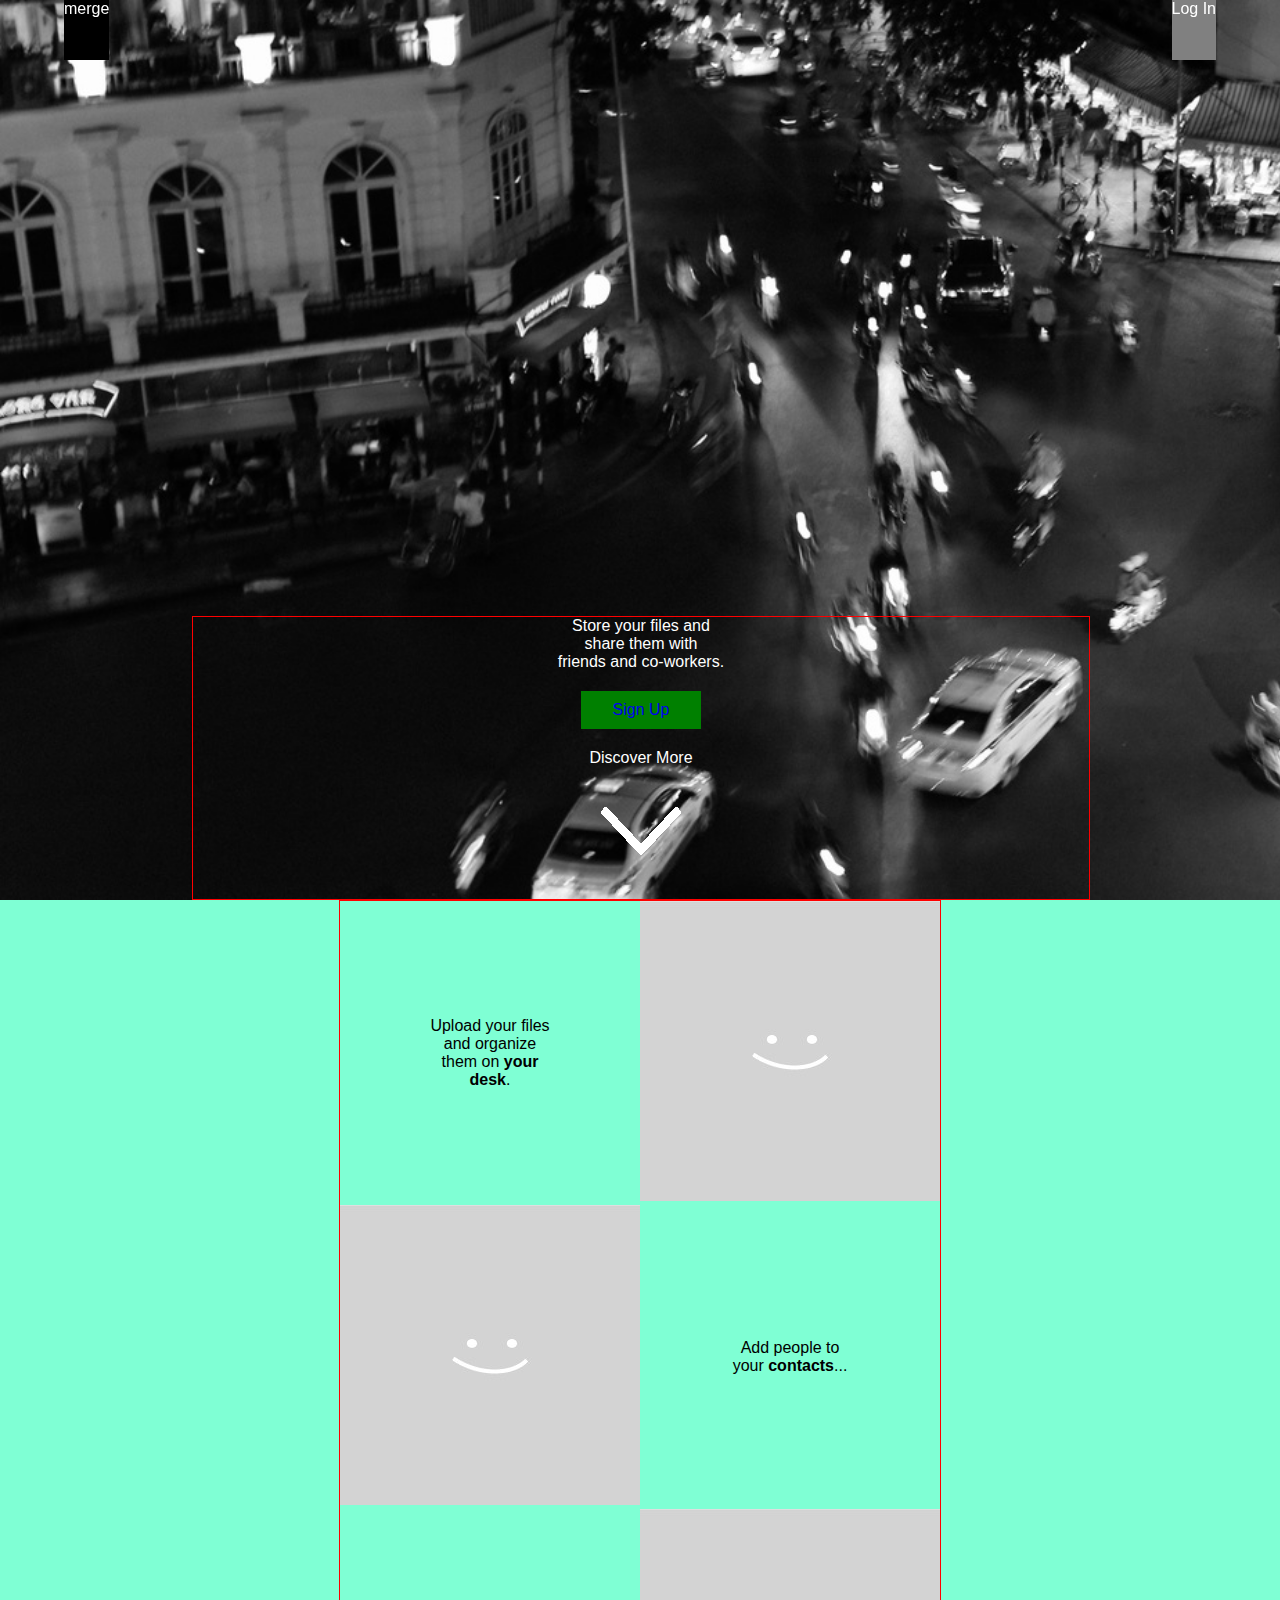
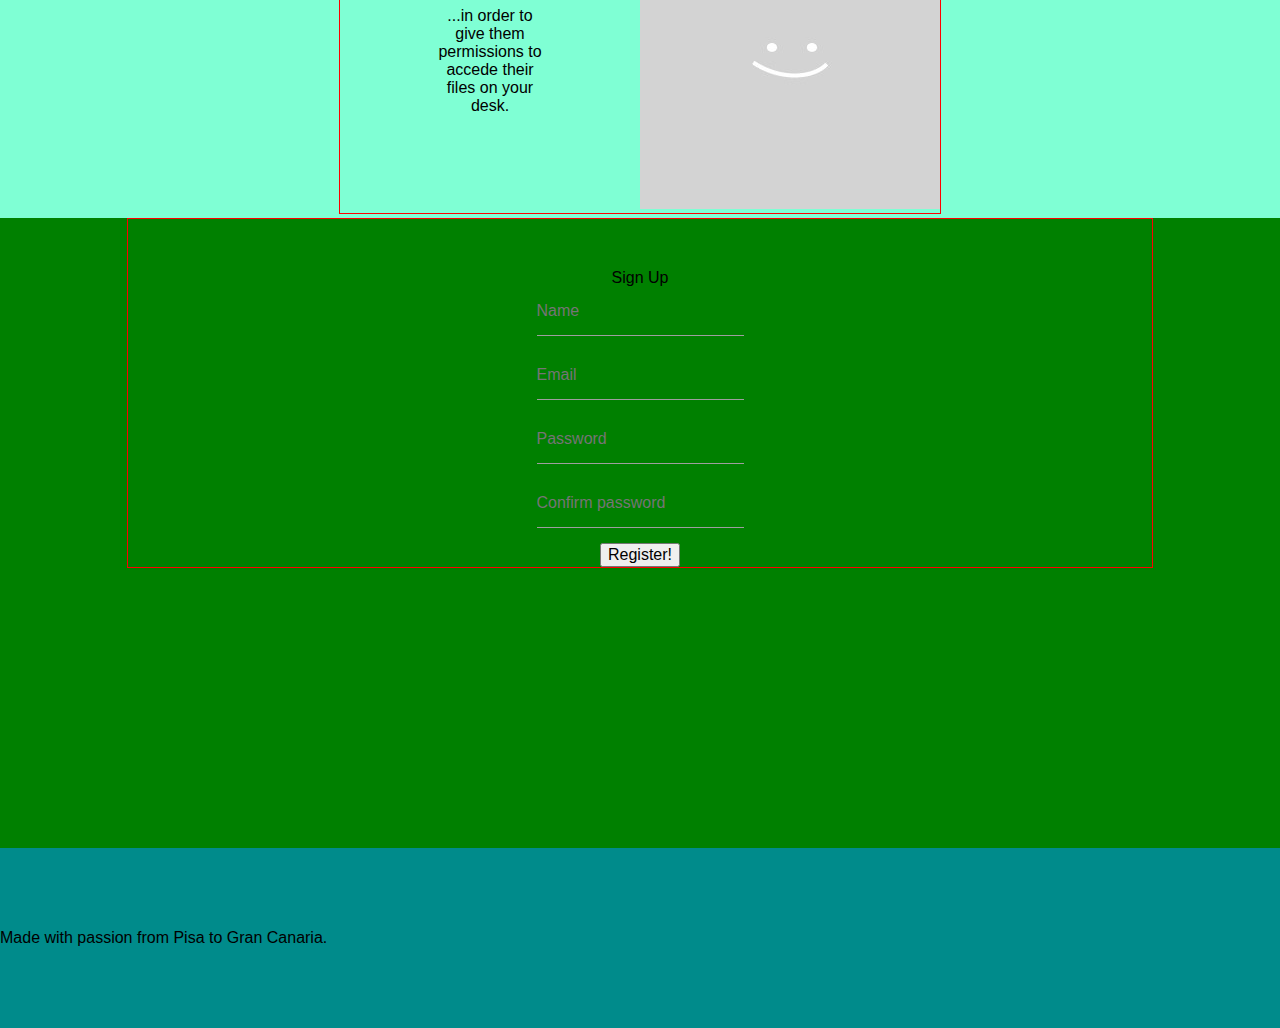
==== index.html @ 8827e7d5 "Implemented the first structure of the home." ====
<!DOCTYPE html>
<html>
	
	<head>
		<meta charset="utf-8">
		<title>Merge</title>
		
		<link rel="stylesheet" type="text/css" href="css/style.css">
		<script src="client.js" type="text/javascript"></script><!-- just in order to work with Flujd, an npm package for live programming -->
		<script src="js/app.js"></script>
	</head>
	
	<body>
		<header id="header">
			<span id="logo">merge</span>
			<span id="login">Log In</span>
		</header>
		<section id="section_1">
			<div id="container_1">
					Store your files and<br>share them with<br>friends and co-workers.
					<a id="sign_up" href="#section_3">Sign Up</a>
					<a id="discover" href="#section_2">
						Discover More<br>
						<img src="/assets/img/down_arrow.png" alt="Down Arrow">
					</a>
			</div>
		</section>
		<section id="section_2">
			<span id="container_2">
				<table>
					<tr>
						<td class="left_elem">Upload your files<br>and organize<br>them on <b>your<br>desk</b>.</td>
						<td class="right_elem">
							<img src="/assets/img/missing_img.jpg" alt="Missing Img">
						</td>
					</tr>
					<tr>
						<td class="left_elem">
							<img src="/assets/img/missing_img.jpg" alt="Missing Img">
						</td>
						<td class="right_elem">Add people to<br>your <b>contacts</b>...</td>
					</tr>
					<tr>
						<td class="left_elem">...in order to<br>give them<br>permissions to<br>accede their<br>files on your<br>desk.</td>
						<td class="right_elem">
							<img src="/assets/img/missing_img.jpg" alt="Missing Img">
						</td>
					</tr>
				</table>
			</span>
		</section>
		<section id="section_3">
			<span id="container_3">
				Sign Up
				<form action="http://signup.php" method="POST">
					<div class="input-field">
						<input class="validate" id="username" type="text" placeholder="Name">
					</div>
					<div class="input-field">
						<input class="validate" id="email" type="email" placeholder="Email">
					</div>
					<div class="input-field">
						<input class="validate" id="pass" type="password" placeholder="Password">
					</div>
					<div class="input-field">
						<input class="validate" id="confirm_pass" type="password" placeholder="Confirm password">
					</div>
					
					<button type="submit" id="submit">Register!</button>
				</form>
			</span>
		</section>
		<footer>
			<span id="footer_content">Made with passion from Pisa to Gran Canaria.</span>
		</footer>
	</body>
	
</html>
---- css/style.css ----
@import 'normalize.css';

html,
body{
    height: 100%;
	width: 100%;
    z-index: 1;
}

input{
	-webkit-appearance: textfield;
	-moz-appearance: textfield;
	
	background-color: transparent;
    border: none;
    border-bottom: 1px solid #9e9e9e;
    border-radius: 0;
    outline: none;
    height: 3rem;
	
	font-size: 1rem;
    margin: 0 0 15px 0;
    padding: 0;
    box-shadow: none;
}

header{
	width: 100%;
	height: 60px;
	background-color: transparent;
	color: white;
	position: fixed;
	z-index: 100;
}

.colored_header{
	background-color: dimgray;
}

#logo{
	height: inherit;
	display: inline-block;
	margin-left:5%;
	background-color: black;
}

#login {
	height: inherit;
	display: inline-block;
	margin-right: 5%;	
	float: right;
	background-color: gray;
}

section{
	position: relative;
    width: 100%;
    text-align: center;
	z-index: 50;
}

#section_1{
	height: 100%;
    background-image:url('/assets/img/cross.jpg');
    background-color: pink;
    background-repeat: no-repeat;
    background-size: cover;
    background-attachment: scroll;
    color: white;
}

#section_2{
	background-color: aquamarine;
}

#section_3{
	height: 70%;
	background-color: green;
}

#container_1{
	width: 70%;
    position: absolute;
	bottom: 0;
	left: 15%;
	right: 15%;
	border: 1px solid red;
}

#sign_up{
	width: 100px;
	display: block;
	padding: 10px;
	text-decoration: none;
	background-color: green;
	margin-left: auto;
	margin-right: auto;
	margin-top: 20px;
	margin-bottom: 20px;
}

#discover {
	margin-left: auto;
	margin-right: auto;
	text-decoration: none;
	color: white;
}

#container_2 {
	display: inline-block;
	margin-left: auto;
	margin-right: auto;
	border: 1px solid red;
}

#container_3 {
	width: 80%;
	display: inline-block;
	padding-top: 50px;
	text-align: center;
	border: 1px solid red;
}

footer{
	width: 100%;
	height: 20%;
	line-height: 100%;
	display: table;
	background-color: darkcyan;
}

#footer_content{
	display: table-cell;
	vertical-align: middle;  
}
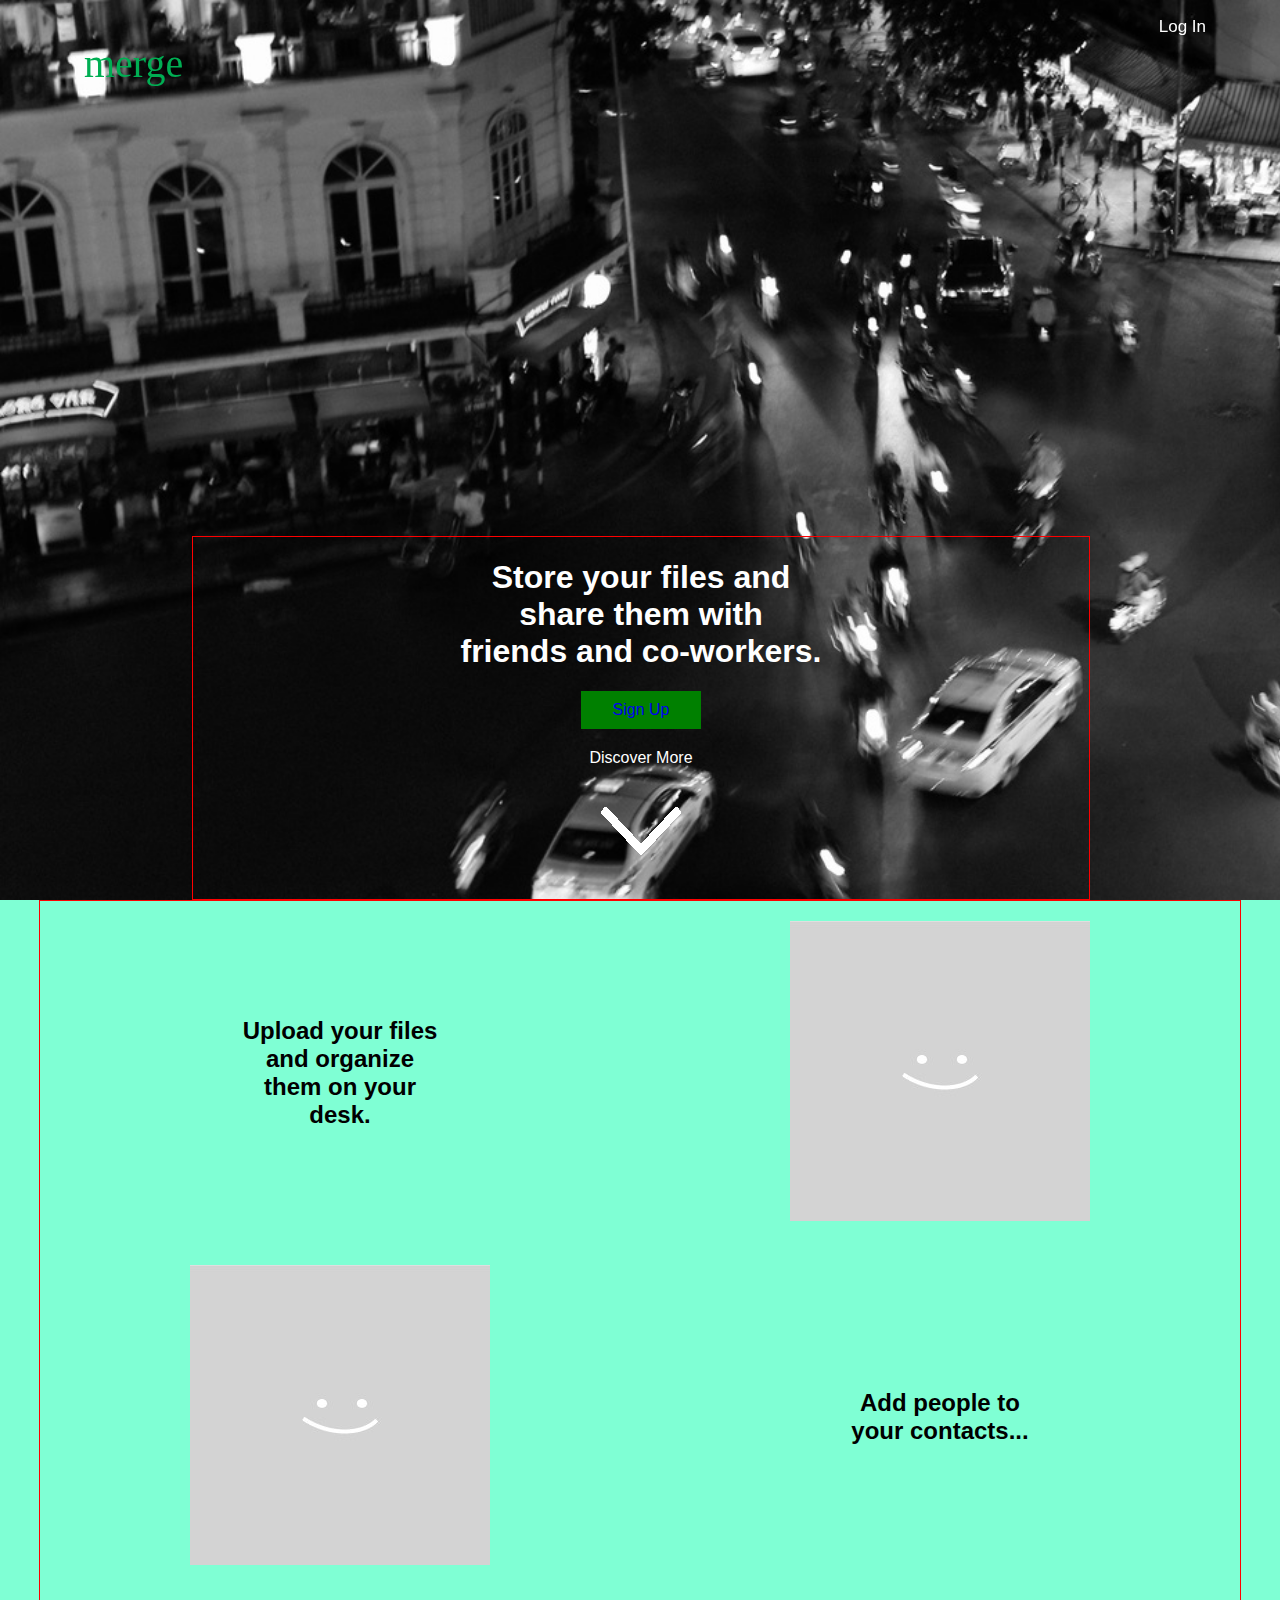
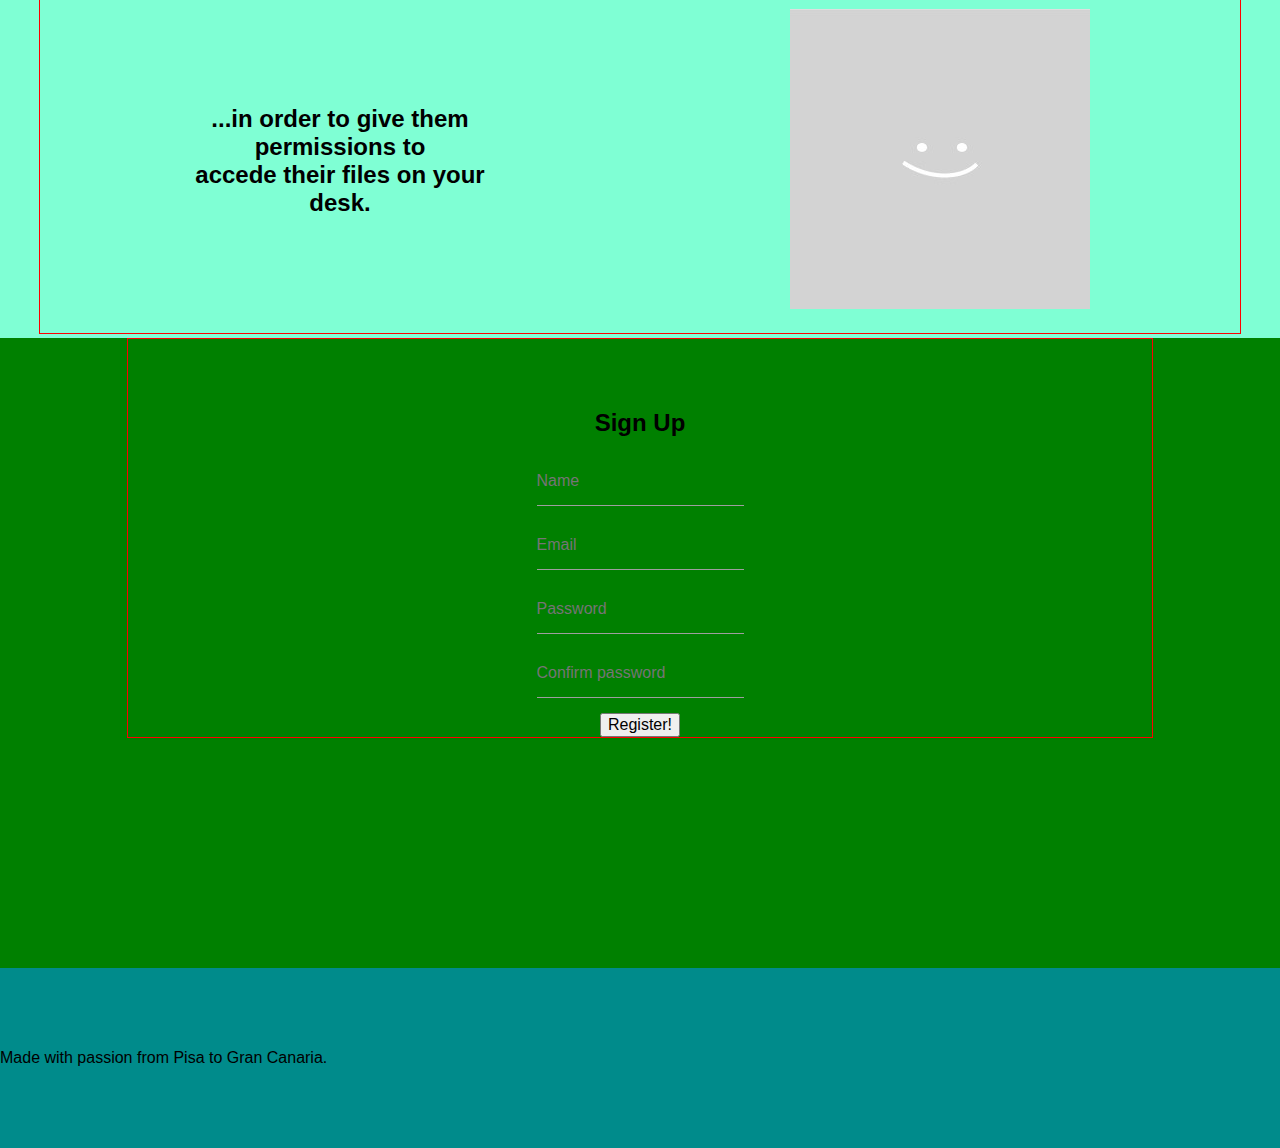
==== commit a751719b: "Fixed firefox bug and added styles to table." ====
--- a/index.html
+++ b/index.html
@@ -12,58 +12,81 @@
 	
 	<body>
 		<header id="header">
-			<span id="logo">merge</span>
-			<span id="login">Log In</span>
+			<span id="logo_container">
+				<p>merge</p>
+			</span>
+			<span id="login_container">
+				<p>Log In</p>
+			</span>
 		</header>
 		<section id="section_1">
 			<div id="container_1">
-					Store your files and<br>share them with<br>friends and co-workers.
+				<h1>
+                Store your files and<br>share them with<br>friends and co-workers.
+                </h1>
 					<a id="sign_up" href="#section_3">Sign Up</a>
 					<a id="discover" href="#section_2">
 						Discover More<br>
-						<img src="/assets/img/down_arrow.png" alt="Down Arrow">
+						<img src="../assets/img/down_arrow.png" alt="Down Arrow">
 					</a>
 			</div>
 		</section>
 		<section id="section_2">
-			<span id="container_2">
-				<table>
+			<div id="container_2">
+				<table id="info_table">
+                    <colgroup>
+                    <col id="left_elem" >
+                    <col  id="right_elem">
+                    </colgroup>
 					<tr>
-						<td class="left_elem">Upload your files<br>and organize<br>them on <b>your<br>desk</b>.</td>
-						<td class="right_elem">
-							<img src="/assets/img/missing_img.jpg" alt="Missing Img">
+						<td class="text_elem" colspan = "2" >
+                            <h2>
+                                Upload your files<br>and organize<br>them on <b>your<br>desk</b>.
+                            </h2>
+                        </td>
+						<td class="img_elem">
+							<img src="./assets/img/missing_img.jpg" alt="Missing Img">
 						</td>
 					</tr>
 					<tr>
-						<td class="left_elem">
-							<img src="/assets/img/missing_img.jpg" alt="Missing Img">
+						<td class="img_elem" >
+							<img src="./assets/img/missing_img.jpg" alt="Missing Img">
 						</td>
-						<td class="right_elem">Add people to<br>your <b>contacts</b>...</td>
+						<td class="text_elem" colspan = "2">
+                            <h2>
+                                Add people to<br>your <b>contacts</b>...</td>
+                            </h2>
 					</tr>
 					<tr>
-						<td class="left_elem">...in order to<br>give them<br>permissions to<br>accede their<br>files on your<br>desk.</td>
-						<td class="right_elem">
-							<img src="/assets/img/missing_img.jpg" alt="Missing Img">
+						<td class="text_elem" colspan = "2">
+                            <h2>
+                                ...in order to give them<br> permissions to<br>accede their files on your<br>desk.
+                            </h2>
+                        </td>
+						<td class="img_elem">
+							<img src="./assets/img/missing_img.jpg" alt="Missing Img">
 						</td>
 					</tr>
 				</table>
-			</span>
+			</div>
 		</section>
 		<section id="section_3">
 			<span id="container_3">
-				Sign Up
-				<form action="http://signup.php" method="POST">
+				<h2>
+                    Sign Up
+                </h2>
+				<form action="elaborate/signup.php" method="POST">
 					<div class="input-field">
 						<input class="validate" id="username" type="text" placeholder="Name">
 					</div>
 					<div class="input-field">
-						<input class="validate" id="email" type="email" placeholder="Email">
+						<input class="validate" name="email" type="email" placeholder="Email">
 					</div>
 					<div class="input-field">
 						<input class="validate" id="pass" type="password" placeholder="Password">
 					</div>
 					<div class="input-field">
-						<input class="validate" id="confirm_pass" type="password" placeholder="Confirm password">
+						<input class="validate" name="confirm_pass" type="password" placeholder="Confirm password">
 					</div>
 					
 					<button type="submit" id="submit">Register!</button>
--- a/css/style.css
+++ b/css/style.css
@@ -1,4 +1,11 @@
+/*Preset*/
 @import 'normalize.css';
+
+/*Custom fonts*/
+@font-face{
+	font-family: "Chunk";
+	src: url('../assets/fonts/chunk/Chunk.ttf');
+}
 
 html,
 body{
@@ -17,7 +24,6 @@
     border-radius: 0;
     outline: none;
     height: 3rem;
-	
 	font-size: 1rem;
     margin: 0 0 15px 0;
     padding: 0;
@@ -27,6 +33,7 @@
 header{
 	width: 100%;
 	height: 60px;
+	display: table;
 	background-color: transparent;
 	color: white;
 	position: fixed;
@@ -34,22 +41,37 @@
 }
 
 .colored_header{
-	background-color: dimgray;
+	background-color: #2c3e50;
+}
+.colored_login:hover{
+	background-color: #263545 !important;
 }
 
-#logo{
+#logo_container{
 	height: inherit;
 	display: inline-block;
 	margin-left:5%;
-	background-color: black;
+	font-family: Chunk;
+	font-size: 40px;
+	padding-left: 20px;
+	padding-right: 20px;
+	background-color: transparent;
+	color: #00AE53;
 }
 
-#login {
+#login_container{
 	height: inherit;
 	display: inline-block;
-	margin-right: 5%;	
+	margin-right: 5%;
+	font-family: sans-serif;
+	font-size: 17px;
+	padding-left: 10px;
+	padding-right: 10px;
 	float: right;
-	background-color: gray;
+	background-color: transparent;
+}
+#login_container:hover{
+	cursor: pointer;
 }
 
 section{
@@ -61,7 +83,7 @@
 
 #section_1{
 	height: 100%;
-    background-image:url('/assets/img/cross.jpg');
+    background-image:url('../assets/img/cross.jpg');
     background-color: pink;
     background-repeat: no-repeat;
     background-size: cover;
@@ -120,7 +142,11 @@
 	text-align: center;
 	border: 1px solid red;
 }
-
+#info_table > th,td{
+    padding:0 150px;
+    padding-top: 20px;
+    padding-bottom: 20px;
+}
 footer{
 	width: 100%;
 	height: 20%;
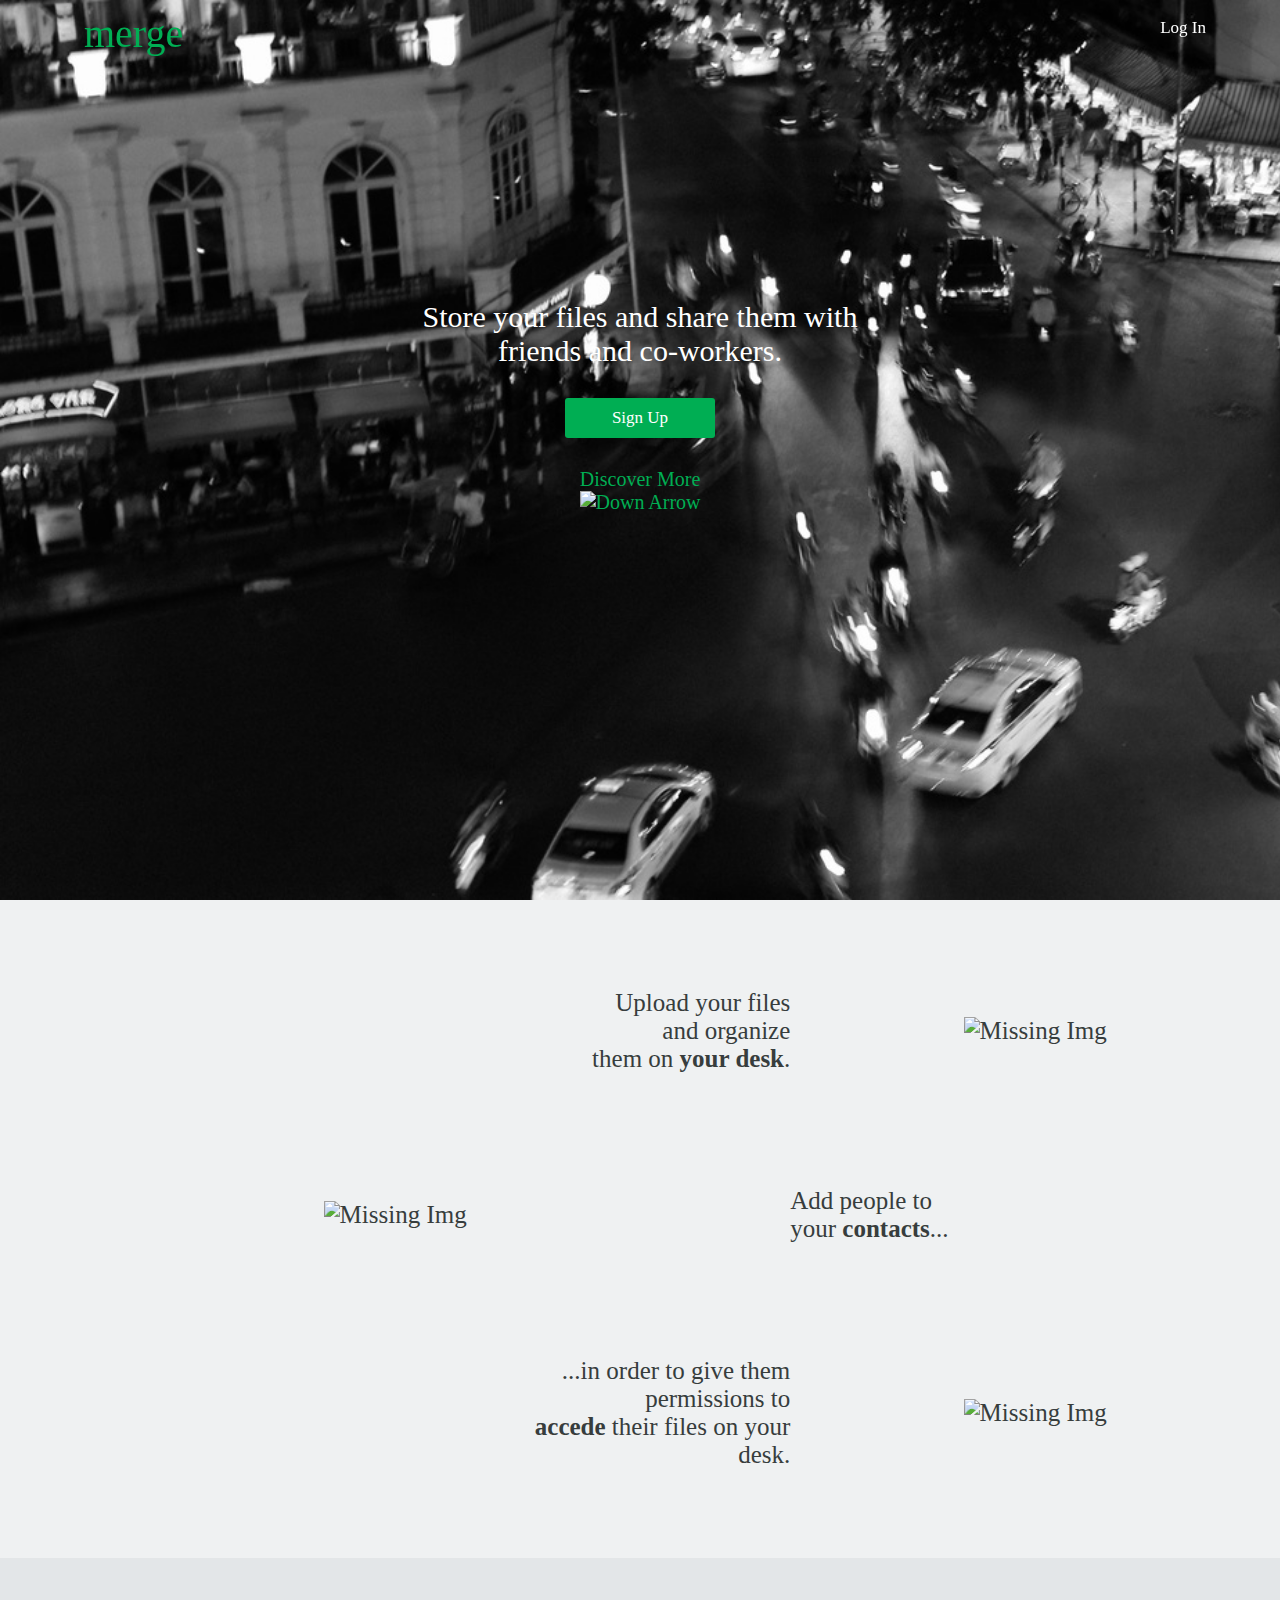
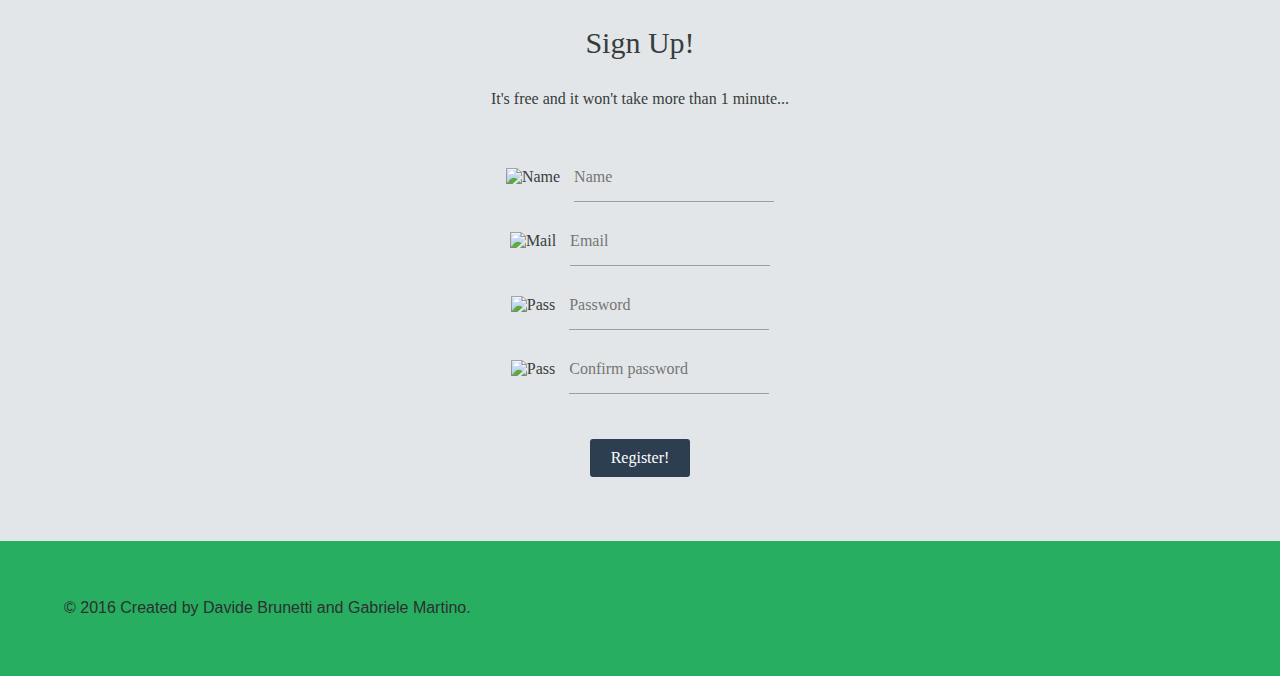
==== commit f3351b15: "Implemented first backend structure for signup and login." ====
--- a/index.html
+++ b/index.html
@@ -21,72 +21,75 @@
 		</header>
 		<section id="section_1">
 			<div id="container_1">
-				<h1>
-                Store your files and<br>share them with<br>friends and co-workers.
-                </h1>
+				<p>
+                Store your files and share them with<br>friends and co-workers.
+                </p>
 					<a id="sign_up" href="#section_3">Sign Up</a>
 					<a id="discover" href="#section_2">
 						Discover More<br>
-						<img src="../assets/img/down_arrow.png" alt="Down Arrow">
+						<img src="./assets/icons/scroll-arrow-to-down.svg" alt="Down Arrow" height="40px">
 					</a>
 			</div>
 		</section>
 		<section id="section_2">
 			<div id="container_2">
-				<table id="info_table">
-                    <colgroup>
-                    <col id="left_elem" >
-                    <col  id="right_elem">
-                    </colgroup>
-					<tr>
-						<td class="text_elem" colspan = "2" >
-                            <h2>
-                                Upload your files<br>and organize<br>them on <b>your<br>desk</b>.
-                            </h2>
-                        </td>
-						<td class="img_elem">
-							<img src="./assets/img/missing_img.jpg" alt="Missing Img">
-						</td>
-					</tr>
-					<tr>
-						<td class="img_elem" >
-							<img src="./assets/img/missing_img.jpg" alt="Missing Img">
-						</td>
-						<td class="text_elem" colspan = "2">
-                            <h2>
-                                Add people to<br>your <b>contacts</b>...</td>
-                            </h2>
-					</tr>
-					<tr>
-						<td class="text_elem" colspan = "2">
-                            <h2>
-                                ...in order to give them<br> permissions to<br>accede their files on your<br>desk.
-                            </h2>
-                        </td>
-						<td class="img_elem">
-							<img src="./assets/img/missing_img.jpg" alt="Missing Img">
-						</td>
-					</tr>
-				</table>
+                <div class="rowing">
+                    <div class="text_elem left_elem">
+                        <p>
+                            Upload your files<br>and organize<br>them on <b>your desk</b>.
+                        </p>
+                    </div>
+                    <div class="img_elem right_elem" >
+                        <img class="wireframe" src="./assets/icons/mydesk.png" alt="Missing Img">
+                    </div>
+                </div>
+                <div class="rowing">
+                      <div class="img_elem left_elem">
+                        <img class="wireframe" src="./assets/icons/contacts.png" alt="Missing Img">
+                    </div>
+                    <div class="text_elem right_elem" >
+                        <p>
+								Add people to<br>your <b>contacts</b>...
+                        </p>
+                    </div>
+                  
+                </div>
+                <div class="rowing">
+                <div class="text_elem left_elem" >
+                    <p>
+                                ...in order to give them<br> permissions to<br><b>accede</b> their files on your<br>desk.
+                    </p>
+                </div>
+                <div class="img_elem right_elem">
+                    <img class="wireframe" src="./assets/icons/newfile.png" alt="Missing Img">
+                </div>
+                </div>
 			</div>
 		</section>
 		<section id="section_3">
 			<span id="container_3">
-				<h2>
-                    Sign Up
-                </h2>
-				<form action="elaborate/signup.php" method="POST">
+				<p style="font-size:30px">
+                    Sign Up!
+				</p>
+				<p>
+					It's free and it won't take more than 1 minute...
+                </p>
+				<form id="sign_up_form" action="elaborate/Signup.php" method="POST">
 					<div class="input-field">
-						<input class="validate" id="username" type="text" placeholder="Name">
+						<img src="./assets/icons/name.svg" alt="Name" class="icon">
+						<input class="validate" name="username" type="text" placeholder="Name" required>
 					</div>
 					<div class="input-field">
-						<input class="validate" name="email" type="email" placeholder="Email">
+						<img src="./assets/icons/mail.svg" alt="Mail" class="icon">
+						<input class="validate" name="email" type="email" placeholder="Email" required>
 					</div>
 					<div class="input-field">
-						<input class="validate" id="pass" type="password" placeholder="Password">
+						<img src="./assets/icons/password.svg" alt="Pass" class="icon">
+						<input class="validate" name="password" type="password" placeholder="Password" required>
 					</div>
 					<div class="input-field">
-						<input class="validate" name="confirm_pass" type="password" placeholder="Confirm password">
+					    <img src="./assets/icons/password.svg" alt="Pass" class="icon">
+						<input class="validate" name="confirm_pass" type="password" placeholder="Confirm password" required>
 					</div>
 					
 					<button type="submit" id="submit">Register!</button>
@@ -94,7 +97,7 @@
 			</span>
 		</section>
 		<footer>
-			<span id="footer_content">Made with passion from Pisa to Gran Canaria.</span>
+			<span id="footer_content">© 2016 Created by Davide Brunetti and Gabriele Martino.</span>
 		</footer>
 	</body>
 	
--- a/css/style.css
+++ b/css/style.css
@@ -6,28 +6,16 @@
 	font-family: "Chunk";
 	src: url('../assets/fonts/chunk/Chunk.ttf');
 }
+@font-face{
+	font-family: "Museo";
+	src: url('../assets/fonts/Museo/Webfonts/museosans_500_macroman/MuseoSans_500-webfont.ttf');
+}
 
 html,
 body{
-    height: 100%;
-	width: 100%;
-    z-index: 1;
-}
-
-input{
-	-webkit-appearance: textfield;
-	-moz-appearance: textfield;
-	
-	background-color: transparent;
-    border: none;
-    border-bottom: 1px solid #9e9e9e;
-    border-radius: 0;
-    outline: none;
-    height: 3rem;
-	font-size: 1rem;
-    margin: 0 0 15px 0;
-    padding: 0;
-    box-shadow: none;
+	height: 100%;
+	width: 100%;
+	z-index: 1;
 }
 
 header{
@@ -39,14 +27,12 @@
 	position: fixed;
 	z-index: 100;
 }
-
 .colored_header{
 	background-color: #2c3e50;
 }
 .colored_login:hover{
 	background-color: #263545 !important;
 }
-
 #logo_container{
 	height: inherit;
 	display: inline-block;
@@ -58,104 +44,177 @@
 	background-color: transparent;
 	color: #00AE53;
 }
-
+#logo_container > p{
+	margin-top: 10%;
+}
 #login_container{
 	height: inherit;
 	display: inline-block;
 	margin-right: 5%;
-	font-family: sans-serif;
+	font-family: Museo;
 	font-size: 17px;
 	padding-left: 10px;
 	padding-right: 10px;
 	float: right;
 	background-color: transparent;
 }
+#login_container > p{
+	margin-top: 40%;
+}
 #login_container:hover{
 	cursor: pointer;
 }
 
 section{
 	position: relative;
-    width: 100%;
-    text-align: center;
+	width: 100%;
+	text-align: center;
 	z-index: 50;
 }
 
 #section_1{
 	height: 100%;
-    background-image:url('../assets/img/cross.jpg');
-    background-color: pink;
-    background-repeat: no-repeat;
-    background-size: cover;
-    background-attachment: scroll;
-    color: white;
-}
-
-#section_2{
-	background-color: aquamarine;
-}
-
-#section_3{
-	height: 70%;
-	background-color: green;
-}
-
+	background-image:url('../assets/img/cross.jpg');
+	background-color: #00AE53;
+	background-repeat: no-repeat;
+	background-size: cover;
+	background-attachment: scroll;
+	color: white;
+}
 #container_1{
 	width: 70%;
-    position: absolute;
+	position: absolute;
 	bottom: 0;
 	left: 15%;
 	right: 15%;
-	border: 1px solid red;
-}
-
+	top: 30%;
+	font-family: Museo;
+}
+#container_1 > p{
+	font-size: 30px;
+}
 #sign_up{
-	width: 100px;
+	width: 130px;
 	display: block;
 	padding: 10px;
 	text-decoration: none;
-	background-color: green;
+	color: white;
+	background-color: #00AE53;
 	margin-left: auto;
 	margin-right: auto;
 	margin-top: 20px;
-	margin-bottom: 20px;
-}
-
+	margin-bottom: 30px;
+	font-family: Museo;
+	font-size: 17px;
+	border-radius: 3px;
+}
+#sign_up:hover{
+	background-color: #03b95a;
+}
 #discover {
 	margin-left: auto;
 	margin-right: auto;
 	text-decoration: none;
-	color: white;
-}
-
+	color: #00AE53;
+	font-size: 20px;
+}
+
+#section_2{
+	background-color: #eff1f2;
+}
 #container_2 {
-	display: inline-block;
-	margin-left: auto;
-	margin-right: auto;
-	border: 1px solid red;
-}
-
+	display: table;
+	align-content: center;
+	margin: auto;
+	width: 100%;
+	font-family: Museo;
+	font-size: 25px;
+	color: #373D3D;
+	padding-bottom: 5%;
+}
+.rowing{
+	display: table-row;
+	width: 80%;
+	padding-top: 10%;
+}
+.text_elem{
+	display: table-cell;
+	vertical-align: middle;
+	padding-top: 5%;
+}
+.img_elem{
+	display: table-cell;
+	vertical-align: middle;
+	padding-top: 5%;
+}
+.text_elem.left_elem{
+	text-align: right;
+}
+.text_elem.right_elem{
+	text-align: left;
+}
+.wireframe {
+	height: 40%;
+}
+
+#section_3{
+	display: inline-block;
+	background-color: #e3e6e8;
+}
 #container_3 {
-	width: 80%;
-	display: inline-block;
-	padding-top: 50px;
+	display: inline-block;
 	text-align: center;
-	border: 1px solid red;
-}
-#info_table > th,td{
-    padding:0 150px;
-    padding-top: 20px;
-    padding-bottom: 20px;
-}
+	padding-top: 3%;
+	padding-bottom: 5%;
+	font-family: Museo;
+	color: #373D3D;
+}
+#sign_up_form{
+	margin-top: 15%;
+}
+input{
+	-webkit-appearance: textfield;
+	-moz-appearance: textfield;
+
+	background-color: transparent;
+	border: none;
+	border-bottom: 1px solid #9e9e9e;
+	border-radius: 0;
+	outline: none;
+	height: 3rem;
+	font-size: 1rem;
+	margin: 0 0 15px 0;
+	padding: 0;
+	box-shadow: none;
+}
+.icon{
+	height: 30px;
+	width: auto;
+	margin-right: 10px;
+}
+
+#submit {
+	width: 100px;
+	padding: 10px;
+	margin-top: 10%;
+	border: none;
+	border-radius: 3px;
+	background-color: #2c3e50;
+	color: white;
+}
+
 footer{
 	width: 100%;
-	height: 20%;
+	height: 15%;
+	color: white;
 	line-height: 100%;
 	display: table;
-	background-color: darkcyan;
+	background-color: #27ae60;
 }
 
 #footer_content{
 	display: table-cell;
-	vertical-align: middle;  
-}+	vertical-align: middle; 
+	padding-left: 5%;
+	color: #2C3030;
+}
